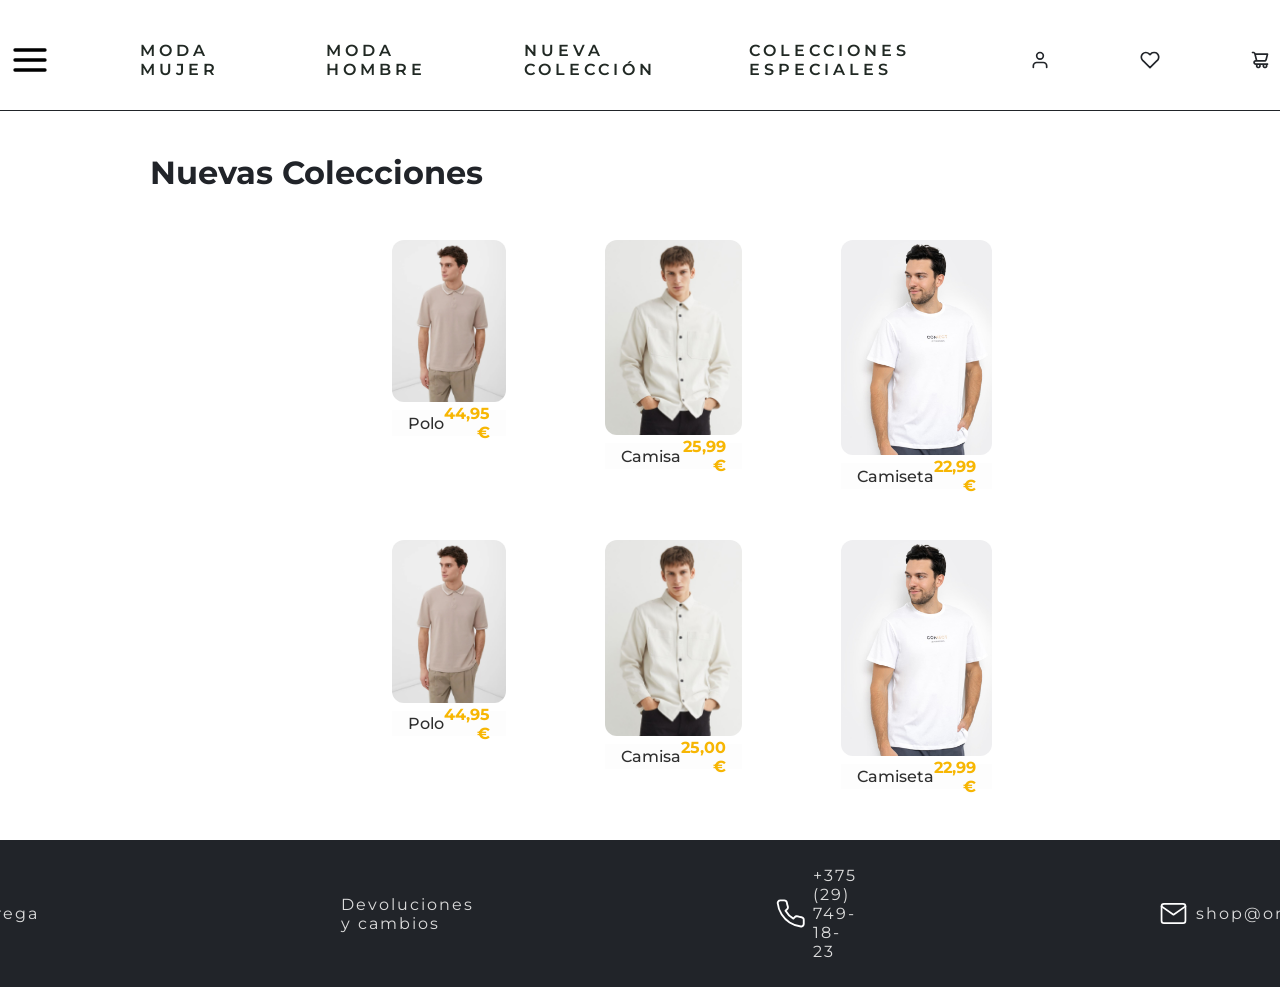
==== modaHombre.html @ a8e7bebb "Primer commit: añado archivos html, css y carpeta de images" ====
<!DOCTYPE html>
<html lang="es">

<head>
  <meta charset="UTF-8" />
  <meta name="viewport" content="width=device-width, initial-scale=1.0" />
  <link rel="stylesheet" href="styles.css" />
  <style>
    @import url("https://fonts.googleapis.com/css2?family=Michroma&family=Montserrat:ital,wght@0,100..900;1,100..900&display=swap");
  </style>

  <title>Moda Hombre</title>
</head>

<body>

  <nav id="navprincipal">
    <a href="./index.html"><img src="./iconos/icon-menu-burguer.svg" alt="menuprincipal" width="40" height="40" /></a>
    <a href="modaMujer.html">MODA MUJER</a>
    <a href="modaHombre.html">MODA HOMBRE</a>
    <a href="./index.html">NUEVA COLECCIÓN</a>
    <a href="./index.html">COLECCIONES ESPECIALES</a>
    <a href="#"><img src="./iconos/icon-user.svg" alt="Usuario" width="20" height="20" /></a>
    <a href="#"><img src="./iconos/icon-heart.svg" alt="Favoritos" width="20" height="20" /></a>
    <a href="#"><img src="./iconos/icon-shopping-cart.svg" alt="Carrito" width="20" height="20" /></a>
  </nav>

  <main>
    <h2>Nuevas Colecciones</h2>

      <section class="galeria-productos">
          <figure class="producto">
            <img src="./iconos/chico-jersey-marron.jpg" alt="chico-jersey-marron" loading="lazy">
            <figcaption>
              <span class="descripcion">Polo</span>
              <span class="precio">44,95 €</span>
            </figcaption>
          </figure>

          <figure class="producto">
            <img src="./iconos/image-1.jpg" alt="Chico con camisa" loading="lazy">
            <figcaption>
              <span class="descripcion">Camisa</span>
              <span class="precio">25,99 €</span>
            </figcaption>
          </figure>

          <figure class="producto">
            <img src="./iconos/chico-camiseta-blanca.jpg" alt="camiseta" loading="lazy">
            <figcaption>
              <span class="descripcion">Camiseta</span>
              <span class="precio">22,99 €</span>
            </figcaption>
          </figure>
          
          <figure class="producto">
            <img src="./iconos/chico-jersey-marron.jpg" alt="Hombre con polo" loading="lazy">
            <figcaption>
              <span class="descripcion">Polo</span>
              <span class="precio">44,95 €</span>
            </figcaption>
          </figure>

          <figure class="producto">
            <img src="./iconos/image-1.jpg" alt="Chico con camisa" loading="lazy">
            <figcaption>
              <span class="descripcion">Camisa</span>
              <span class="precio">25,00 €</span>
            </figcaption>
          </figure>

          <figure class="producto">
            <img src="./iconos/chico-camiseta-blanca.jpg" alt="Camiseta" loading="lazy">
            <!-- loading="lazy" le dice al navegador que no cargue la imagen hasta que esté a punto de aparecer en pantalla. -->
            <figcaption>
              <span class="descripcion">Camiseta</span>
              <span class="precio">22,99 €</span>
            </figcaption>
          </figure>
      </section>

  </main>

  
    <br />
    <footer>
      <nav id="navpie">
        <a href="#"><img src="./iconos/icon-truck.svg" class="iconopie" alt="Entrega" width="20" height="20" />Entrega</a>
        <a href="#">Devoluciones y cambios</a>
        <a href="#"><img src="./iconos/icon-phone.svg" class="iconopie" alt="telefono" width="20" height="20" />+375 (29) 749-18-23</a>
        <a href="#"><img src="./iconos/icon-mail.svg" class="iconopie" alt="mail" width="20" height="20" />shop@omix.com</a>
      </nav>
    </footer>
</body>

</html>
---- styles.css ----
/* Fuente externa */
.montserrat {
  font-family: "Montserrat", sans-serif;
  font-optical-sizing: auto;
  font-weight: 400;
  font-style: normal;
}

/* Estilos Generales */
* {
  font-family: "Montserrat", sans-serif;
  font-weight: 700;
  font-style: normal;
  box-sizing: border-box; /* Añadido para un control más consistente del layout y que no rompa el diseño */
}

body {
  margin: 0;
  /* padding-top: 30px; */ /* espacio superior */
  /* padding-bottom: 40px; */   /*  espacio inferior (dejando el footer en negro y sin añadir fondo blanco (margin-bottom) */
  background-color: #fff; /* fondo blanco en toda la página */
  color: #212429;
}

h2 {
  padding: 15px;
  padding-left: 150px; /* para que el texto se desplace hacia la derecha */
  margin-bottom: 1px;  /* espacio blanco hacia el contenido siguiente */
  font-size: 32px;
  text-align: left; /* Justificar el texto a la izquierda */
  transition: color 2s ease;
}

h2:hover {
  color: gold;
}


/* <nav> Navegación Principal */

#navprincipal {
  display: flex;
  justify-content: center;  /* Centra horizontalmente */
  align-items: center;  /* Alinea verticalmente */
  gap: 70px;  /* Espaciado entre enlaces */
  position: sticky; /* Diseño sticky: la barra de navegación se mantiene visible al hacer scroll. */
  text-transform: uppercase;  /* Para poner en mayúscula el texto del icono del menú principal */
  border-bottom: 1.9px solid #212429;
  background-color: #fff; /* Recomendado: evita trasparencias si hay scroll */
  top: 0px;
  z-index: 1000;  /* Asegura que quede por encima de otros elementos */
  padding-top: 30px;
  padding-bottom: 20px; /* más fondo blanco debajo del contenido */
}

/* Enlaces principales.- En "nav a" le dejo el color del texto para todos los nav que contengas <a> (incluído el footer) */
nav a {
  display: flex;  /* Convierte el enlace en contenedor flex -> Icono + texto alineado*/
  align-items: center;
  gap: 0.5rem;  /* Espaciado entre icono y texto */
  padding: 10px;
  text-decoration: none;
  color: #212924;
  font-size: 16px;
  font-weight: 600;
  letter-spacing: 4px;
  transition: color 2s ease;
}

nav a:hover {
  color: gold;
}

/* ==== Botón Hamburguesa ==== */
#menu-toggle {
  display: none;  /* oculto por defecto (solo visible en móviles) */
}

/* footer <nav> inferior*/
#navpie {
  display: flex;
  justify-content: center;    /* Centra horizontalmente */
  align-items: center;         /* Alinea verticalmente */
  gap: 270px;                   /* Espaciado entre enlaces */
  padding: 10px;
  font-size: 16px;
  background-color: #212429;
}

#navpie a {
  display: flex;  /* Convierte el enlace en contenedor flex -> Icono + texto alineado */
  align-items: center;
  padding: 16px;
  color: #ddd;
  font-weight: 400;
  letter-spacing: 2px;
  transition: color 2s ease;
}

#navpie a:hover {
  color: gold;
}

.iconopie {
  filter: invert(1);
  width: 29px;
  height: 29px;
}

/* --- Galería de productos 3x2 --- */
.galeria-productos {
  display: grid;
  grid-template-columns: repeat(3, 1fr);      /* tres columnas */
  gap: 1.2rem;                                /* espacio entre imágenes */
  padding: 1rem 22rem;                        /* Para tener más margen lateral en la izquierda y en la derecha. */
  justify-items: center;                      /* Aquí centro cada producto en su columna */
  align-items: start;                         /* alineo superiormente los productos */
}

/* --- Imagen de cada producto --- */
.producto {
  display: flex;
  flex-direction: column;
  justify-content: center;
  align-items: center;
}

.producto:hover {
  transform: translateY(-10px); /* Cuando pasas el ratón por la imagen, dicha imagen va hacia arriba */
}

/* --- Aquí están mis imágenes centradas con sus medidas --- */
.producto img {
  width: 100%;             /* Para que ocupe el % del ancho de la imagen */
  height: auto;           /* Mantiene proporción */
  object-fit: contain;    /* No recorta */
  display: block;
  margin: 0 auto;         /*  Centra la imagen */
  background-color: transparent; /* Sin fondo blanco visible */

  /* Bordes redondeados solo en la parte arriba 
  border-top-left-radius: 12px;
  border-top-right-radius: 12px;
  */
  border-radius: 12px; /* Bordes redondeados completos */
  overflow: hidden; /* evito que la imagen se salga de sus bordes */
}

/* --- Pie de foto: descripción y precio --- */
.producto figcaption {
  display: flex;
  justify-content: space-between; /* texto a izquierda y derecha */
  align-items: center;
  background-color: #fdfdfd;
  width: 100%;           /* igual que la imagen (.producto img { width: 55%; }) */
  padding: 0.8rem 1rem; /* aquí ajusto un poco el espaciado */
  box-sizing: border-box; /* aseguro que el padding no sume más ancho que la imagen */
  height: 1rem;
  font-size: 1rem;
  margin-top: 0.5rem; /* dejo un pequeño espacio debajo de la imagen */
  margin-left: auto;  /* lo centro horizontalmente */
  margin-right: auto;
  color: #2e2e2e;
}

/* Descripción a la izquierda del producto */
.producto .descripcion {
  font-weight: 500;
  text-align: left;
}

/* Precio a la derecha del producto */
.producto .precio {
  font-weight: 700; /* texto en negrita */
  color: rgb(247, 182, 3); /* tono dorado opcional */
  text-align: right;
}

/* Efectos para responsive web design */
/*  Responsive: cuando la pantalla es más estrecha  */
@media (max-width: 900px) {
  .galeria-productos {
    grid-template-columns: repeat(2, 1fr);
    padding: 2rem 3rem;  /* Para tener unmenor margen lateral */
  }
}

@media (max-width: 600px) {
  .galeria-productos {
    grid-template-columns: 1fr;
    padding: 1rem 2rem;  /* Para tener menos margen lateral */
  }
  .producto img {
    width: 70%; /* Más grande en pantallas pequeñas */
  }
}

/* ---------------------------------------------------------------- */
/*      Diseño lemoncode para responsive general: máximo 920px      */
/* ---------------------------------------------------------------- */
@media (max-width: 920px) {

  /*  NAV PRINCIPAL  */
  #navprincipal {
    flex-wrap: wrap;                 /* con este flex-wrap permito que los elementos bajen si no caben en una línea */
    gap: 20px;                       /* Menor espacio entre enlaces */
    padding: 10px;                   /* para reducir el padding para pantallas más pequeñas */
    border-bottom: 1px solid #212429;
  }

  #navprincipal a {
    font-size: 14px;                 /* Texto un poco más pequeño */
    letter-spacing: 2px;             /* para ajustar el espaciado de letras */
  }

  /* evito que los iconos de mi nav se desplacen o deformen */
  #navprincipal img {
    width: 18px;
    height: 18px;
  }

  /*  PIE DE PÁGINA  */
  #navpie {
    flex-wrap: wrap;                 /* Si hay muchos enlaces, que ests bajen a la siguiente línea */
    gap: 40px;                       /* Reducir espacio entre enlaces */
    padding: 20px 10px;              /* Más cómodo en pantallas pequeñas */
    font-size: 14px;
    justify-content: center;         /* Centrar los enlaces */
  }

  #navpie a {
    padding: 8px;
    text-align: center;              /* Centrar el texto si hay varias líneas */
  }

  #navpie img {
    width: 22px;                     /* Iconos más pequeños para móviles */
    height: 22px;
  }
}

/* Efecto suave de desplazamiento entre secciones */
html {
  scroll-behavior: smooth;
}
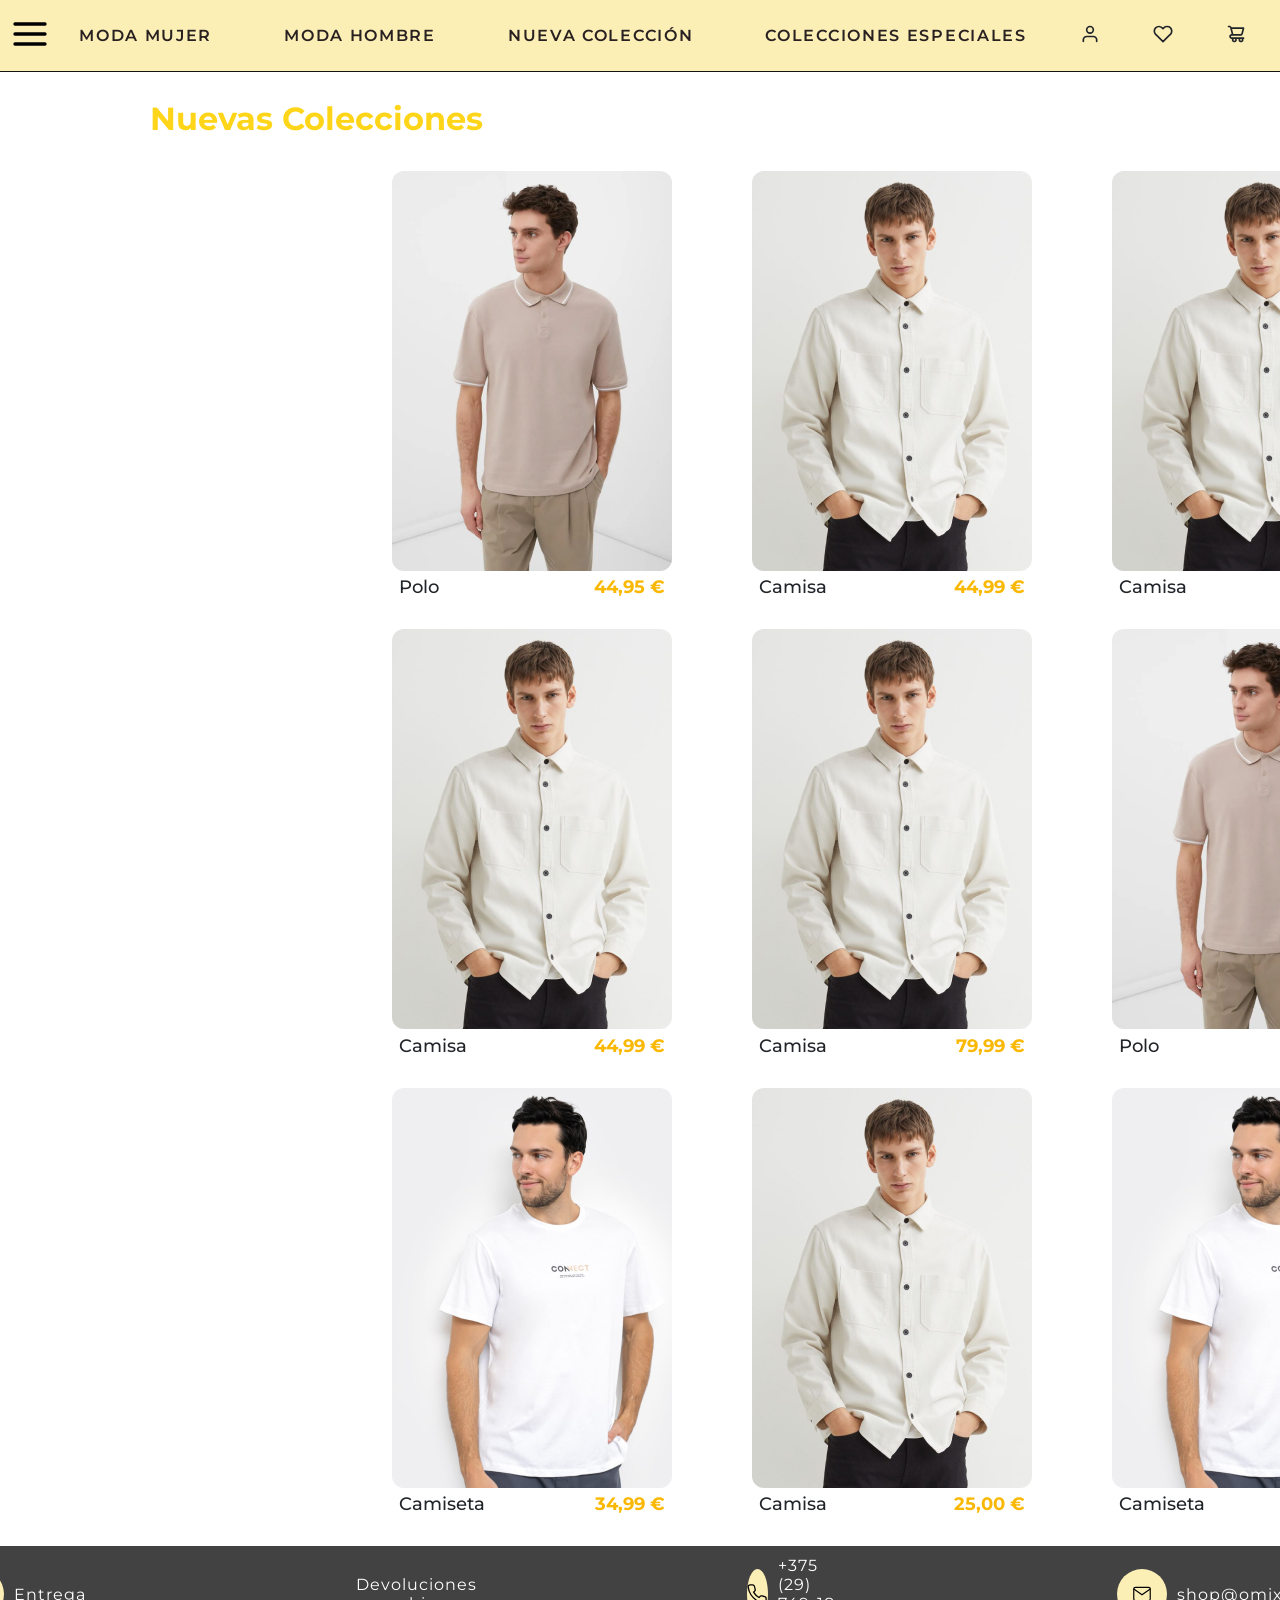
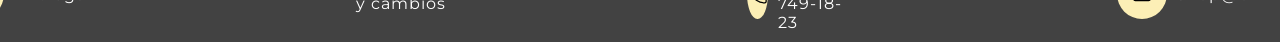
==== commit ef7895cd: "Tercer commit: Optimización del código por el tutor en HTML y CSS" ====
--- a/modaHombre.html
+++ b/modaHombre.html
@@ -9,20 +9,26 @@
     @import url("https://fonts.googleapis.com/css2?family=Michroma&family=Montserrat:ital,wght@0,100..900;1,100..900&display=swap");
   </style>
 
-  <title>Moda Hombre</title>
+  <title>Laboratorio Html</title>
 </head>
 
 <body>
 
-  <nav id="navprincipal">
-    <a href="./index.html"><img src="./iconos/icon-menu-burguer.svg" alt="menuprincipal" width="40" height="40" /></a>
-    <a href="modaMujer.html">MODA MUJER</a>
-    <a href="modaHombre.html">MODA HOMBRE</a>
-    <a href="./index.html">NUEVA COLECCIÓN</a>
-    <a href="./index.html">COLECCIONES ESPECIALES</a>
-    <a href="#"><img src="./iconos/icon-user.svg" alt="Usuario" width="20" height="20" /></a>
-    <a href="#"><img src="./iconos/icon-heart.svg" alt="Favoritos" width="20" height="20" /></a>
-    <a href="#"><img src="./iconos/icon-shopping-cart.svg" alt="Carrito" width="20" height="20" /></a>
+  <nav class="navprincipal">
+    <a href="index.html" class="icono-burger">
+      <img src="./iconos/icon-menu-burguer.svg" id="iconoCo" alt="menuprincipal" width="40" height="40" />
+    </a>
+    <div class="secciones">
+      <a href="./modaMujer.html">MODA MUJER</a>
+      <a href="modaHombre.html">MODA HOMBRE</a>
+      <a href="./index.html">NUEVA COLECCIÓN</a>
+      <a href="./index.html">COLECCIONES ESPECIALES</a>
+    </div>
+    <div class="iconos">
+      <a href="#"><img src="./iconos/icon-user.svg" id="iconoCo" alt="Usuario" width="20" height="20" /></a>
+      <a href="#"><img src="./iconos/icon-heart.svg" id="iconoCo" alt="Favoritos" width="20" height="20" /></a>
+      <a href="#"><img src="./iconos/icon-shopping-cart.svg" id="iconoCo" alt="Carrito" width="20" height="20" /></a>
+    </div>
   </nav>
 
   <main>
@@ -30,7 +36,7 @@
 
       <section class="galeria-productos">
           <figure class="producto">
-            <img src="./iconos/chico-jersey-marron.jpg" alt="chico-jersey-marron" loading="lazy">
+            <img src="./iconos/chico-jersey-marron.jpg" alt="Hombre con polo" loading="lazy">
             <figcaption>
               <span class="descripcion">Polo</span>
               <span class="precio">44,95 €</span>
@@ -38,18 +44,34 @@
           </figure>
 
           <figure class="producto">
-            <img src="./iconos/image-1.jpg" alt="Chico con camisa" loading="lazy">
+            <img src="./iconos/image-1.jpg" alt="Chico con Camisa" loading="lazy">
             <figcaption>
               <span class="descripcion">Camisa</span>
-              <span class="precio">25,99 €</span>
+              <span class="precio">44,99 €</span>
             </figcaption>
           </figure>
 
           <figure class="producto">
-            <img src="./iconos/chico-camiseta-blanca.jpg" alt="camiseta" loading="lazy">
+            <img src="./iconos/image-1.jpg" alt="Chico con camisa" loading="lazy">
             <figcaption>
-              <span class="descripcion">Camiseta</span>
-              <span class="precio">22,99 €</span>
+              <span class="descripcion">Camisa</span>
+              <span class="precio">79,99 €</span>
+            </figcaption>
+          </figure>
+          
+          <figure class="producto">
+            <img src="./iconos/image-1.jpg" alt="Chico con camisa" loading="lazy">
+            <figcaption>
+              <span class="descripcion">Camisa</span>
+              <span class="precio">44,99 €</span>
+            </figcaption>
+          </figure>
+
+          <figure class="producto">
+            <img src="./iconos/image-1.jpg" alt="Chico con camisa" loading="lazy">
+            <figcaption>
+              <span class="descripcion">Camisa</span>
+              <span class="precio">79,99 €</span>
             </figcaption>
           </figure>
           
@@ -58,6 +80,14 @@
             <figcaption>
               <span class="descripcion">Polo</span>
               <span class="precio">44,95 €</span>
+            </figcaption>
+          </figure>
+
+          <figure class="producto">
+            <img src="./iconos/chico-camiseta-blanca.jpg" alt="Camiseta" loading="lazy">
+            <figcaption>
+              <span class="descripcion">Camiseta</span>
+              <span class="precio">34,99 €</span>
             </figcaption>
           </figure>
 
@@ -71,25 +101,39 @@
 
           <figure class="producto">
             <img src="./iconos/chico-camiseta-blanca.jpg" alt="Camiseta" loading="lazy">
-            <!-- loading="lazy" le dice al navegador que no cargue la imagen hasta que esté a punto de aparecer en pantalla. -->
             <figcaption>
               <span class="descripcion">Camiseta</span>
               <span class="precio">22,99 €</span>
             </figcaption>
           </figure>
-      </section>
 
+        </section>
+        <!-- loading="lazy" le dice al navegador que no cargue la imagen hasta que esté a punto de aparecer en pantalla. -->
   </main>
 
-  
-    <br />
-    <footer>
-      <nav id="navpie">
-        <a href="#"><img src="./iconos/icon-truck.svg" class="iconopie" alt="Entrega" width="20" height="20" />Entrega</a>
-        <a href="#">Devoluciones y cambios</a>
-        <a href="#"><img src="./iconos/icon-phone.svg" class="iconopie" alt="telefono" width="20" height="20" />+375 (29) 749-18-23</a>
-        <a href="#"><img src="./iconos/icon-mail.svg" class="iconopie" alt="mail" width="20" height="20" />shop@omix.com</a>
-      </nav>
+    <footer class="pie">
+      <a href="#">
+        <div class="divImagen">
+            <img src="./iconos/icon-truck.svg" class="iconopie" alt="Entrega" width="20" height="20" />
+        </div>
+        Entrega
+      </a>
+
+      <a href="#">Devoluciones y cambios</a>
+
+      <a href="#">
+        <div class="divImagen">
+            <img src="./iconos/icon-phone.svg" class="iconopie" alt="telefono" width="20" height="20" />
+        </div>
+        +375 (29) 749-18-23
+      </a>
+
+      <a href="#">
+        <div class="divImagen">
+          <img src="./iconos/icon-mail.svg" class="iconopie" alt="mail" width="20" height="20" />
+        </div>
+        shop@omix.com
+      </a>
     </footer>
 </body>
 
--- a/styles.css
+++ b/styles.css
@@ -16,228 +16,197 @@
 
 body {
   margin: 0;
-  /* padding-top: 30px; */ /* espacio superior */
-  /* padding-bottom: 40px; */   /*  espacio inferior (dejando el footer en negro y sin añadir fondo blanco (margin-bottom) */
   background-color: #fff; /* fondo blanco en toda la página */
   color: #212429;
 }
 
 h2 {
-  padding: 15px;
   padding-left: 150px; /* para que el texto se desplace hacia la derecha */
   margin-bottom: 1px;  /* espacio blanco hacia el contenido siguiente */
-  font-size: 32px;
-  text-align: left; /* Justificar el texto a la izquierda */
-  transition: color 2s ease;
-}
-
-h2:hover {
-  color: gold;
-}
-
-
-/* <nav> Navegación Principal */
-
-#navprincipal {
-  display: flex;
-  justify-content: center;  /* Centra horizontalmente */
-  align-items: center;  /* Alinea verticalmente */
-  gap: 70px;  /* Espaciado entre enlaces */
+  font-size: 32px;    /* Tamaño de la fuente. */
+  color: rgb(255, 213, 26);
+}
+
+
+/* ------------------------------ */
+/* Estilos para el menú principal */
+/* ------------------------------ */
+
+.navprincipal {
+  display: flex;
+  align-items: center;
+  justify-content: space-between;  /* distribuye secciones e iconos */
   position: sticky; /* Diseño sticky: la barra de navegación se mantiene visible al hacer scroll. */
-  text-transform: uppercase;  /* Para poner en mayúscula el texto del icono del menú principal */
-  border-bottom: 1.9px solid #212429;
-  background-color: #fff; /* Recomendado: evita trasparencias si hay scroll */
-  top: 0px;
+  top: 0;
+  padding: 10px;
+  background-color: rgb(252, 239, 182); /* Recomendado: evita trasparencias si hay scroll */
   z-index: 1000;  /* Asegura que quede por encima de otros elementos */
-  padding-top: 30px;
-  padding-bottom: 20px; /* más fondo blanco debajo del contenido */
-}
-
-/* Enlaces principales.- En "nav a" le dejo el color del texto para todos los nav que contengas <a> (incluído el footer) */
-nav a {
-  display: flex;  /* Convierte el enlace en contenedor flex -> Icono + texto alineado*/
-  align-items: center;
-  gap: 0.5rem;  /* Espaciado entre icono y texto */
-  padding: 10px;
+  border-bottom: 1.7px solid rgb(19, 19, 19);
+}
+
+.secciones {
+  display: flex;
+  align-items: center; /* alinea los <a> y el icono verticalmente */
+  gap: 40px; /* espacio uniforme entre enlaces */
+}
+
+
+/* Texto del menú principal que contenga "<a>" (enlaces) */
+.secciones a {
+  padding: 16px;
   text-decoration: none;
-  color: #212924;
-  font-size: 16px;
+  color: #292121;
   font-weight: 600;
-  letter-spacing: 4px;
-  transition: color 2s ease;
+  letter-spacing: 1.7px;
+  transition: color 0.7s ease;
 }
 
 nav a:hover {
-  color: gold;
-}
-
-/* ==== Botón Hamburguesa ==== */
-#menu-toggle {
-  display: none;  /* oculto por defecto (solo visible en móviles) */
+  color: #be7302;
+}
+
+.iconos a {
+  padding: 24px;
+}
+
+/* ----------------------------------
+   ICONOS (usuario, corazón, carrito)
+-------------------------------------*/
+.iconos a img {
+  transition: filter 0.7s ease;   /* transición para los iconos */
+}
+
+/* efecto hover (cambia de color usando filter) */
+.iconos a:hover img {
+  filter: brightness(0) saturate(100%) 
+          invert(84%) sepia(57%) saturate(2839%) 
+          hue-rotate(1deg) brightness(103%) contrast(101%);
+}
+
+/* -----------------------------------------------------
+   ICONO BURGER con mismo efecto que los textos del menú
+-------------------------------------------------------*/
+.icono-burger img {
+  transition: filter 0.7s ease;   /* transición igual que iconos */
+}
+
+.icono-burger:hover img {
+  filter: brightness(0) saturate(100%) 
+          invert(84%) sepia(57%) saturate(2839%) 
+          hue-rotate(1deg) brightness(103%) contrast(101%);
+}
+
+/* --- Galería de productos 3x2 --- */
+.galeria-productos {
+  max-width: 1280px;
+  display: grid;
+  grid-template-columns: repeat(3, 1fr);      /* tres columnas */
+  padding: 1rem 22rem;                        /* Para tener más margen lateral en la izquierda y en la derecha. */
+  justify-items: center;                      /* Aquí centro cada producto en su columna */
+}
+
+.producto:hover {
+  transform: translateY(-5px); /* Cuando pasas el ratón por la imagen, dicha imagen va hacia arriba */
+}
+
+.producto img {
+  border-radius: 12px; /* Bordes redondeados completos */
+}
+
+/* --- Pie de foto: descripción y precio --- */
+figcaption {
+  display: flex;
+  justify-content: space-between; /* texto a izquierda y derecha */
+  width: 95%;           /* igual que la imagen (.producto img { width: 55%; }) */
+  box-sizing: border-box; /* aseguro que el padding no sume más ancho que la imagen */
+  font-size: 1.1rem;  /* aumento el tamaño de la fuente de la descripción y precio. */
+  margin-top: 0.1rem; /* dejo un pequeño espacio debajo de la imagen */
+  margin-left: auto;  /* con margin-left y -rihgt se quedan centrados al borde de la imagen. */
+  margin-right: auto;
+}
+
+/* Descripción a la izquierda del producto */
+.producto .descripcion {
+  font-weight: 500; /* reduzco el borde del texto */
+}
+
+/* Precio a la derecha del producto */
+.producto .precio {
+  color: rgb(250, 184, 2); /* tono dorado opcional */
 }
 
 /* footer <nav> inferior*/
-#navpie {
+.pie {
   display: flex;
   justify-content: center;    /* Centra horizontalmente */
   align-items: center;         /* Alinea verticalmente */
   gap: 270px;                   /* Espaciado entre enlaces */
   padding: 10px;
   font-size: 16px;
-  background-color: #212429;
-}
-
-#navpie a {
+  background-color: #424242;
+}
+
+.pie a {
   display: flex;  /* Convierte el enlace en contenedor flex -> Icono + texto alineado */
   align-items: center;
-  padding: 16px;
-  color: #ddd;
+  color: #ffff;
   font-weight: 400;
-  letter-spacing: 2px;
-  transition: color 2s ease;
-}
-
-#navpie a:hover {
-  color: gold;
-}
-
+  letter-spacing: 1px;
+  transition: color 0.4s ease;
+  text-decoration: none;
+}
+
+.pie a:hover {
+  color: rgb(252, 239, 182);
+}
+
+.divImagen {
+  display: grid;
+  place-items: center; /* centrar horizontal y vertical en una sola línea */
+  border-radius: 50%; /* forma circular del fondo donde va el icono. */
+  margin-right: 10px;
+  width: 50px;
+  height: 50px;
+  background-color: rgb(252, 239, 182);
+}
+
+/* Estilo para los Iconos */
 .iconopie {
-  filter: invert(1);
-  width: 29px;
-  height: 29px;
-}
-
-/* --- Galería de productos 3x2 --- */
-.galeria-productos {
-  display: grid;
-  grid-template-columns: repeat(3, 1fr);      /* tres columnas */
-  gap: 1.2rem;                                /* espacio entre imágenes */
-  padding: 1rem 22rem;                        /* Para tener más margen lateral en la izquierda y en la derecha. */
-  justify-items: center;                      /* Aquí centro cada producto en su columna */
-  align-items: start;                         /* alineo superiormente los productos */
-}
-
-/* --- Imagen de cada producto --- */
-.producto {
-  display: flex;
-  flex-direction: column;
-  justify-content: center;
-  align-items: center;
-}
-
-.producto:hover {
-  transform: translateY(-10px); /* Cuando pasas el ratón por la imagen, dicha imagen va hacia arriba */
-}
-
-/* --- Aquí están mis imágenes centradas con sus medidas --- */
-.producto img {
-  width: 100%;             /* Para que ocupe el % del ancho de la imagen */
-  height: auto;           /* Mantiene proporción */
-  object-fit: contain;    /* No recorta */
-  display: block;
-  margin: 0 auto;         /*  Centra la imagen */
-  background-color: transparent; /* Sin fondo blanco visible */
-
-  /* Bordes redondeados solo en la parte arriba 
-  border-top-left-radius: 12px;
-  border-top-right-radius: 12px;
-  */
-  border-radius: 12px; /* Bordes redondeados completos */
-  overflow: hidden; /* evito que la imagen se salga de sus bordes */
-}
-
-/* --- Pie de foto: descripción y precio --- */
-.producto figcaption {
-  display: flex;
-  justify-content: space-between; /* texto a izquierda y derecha */
-  align-items: center;
-  background-color: #fdfdfd;
-  width: 100%;           /* igual que la imagen (.producto img { width: 55%; }) */
-  padding: 0.8rem 1rem; /* aquí ajusto un poco el espaciado */
-  box-sizing: border-box; /* aseguro que el padding no sume más ancho que la imagen */
-  height: 1rem;
-  font-size: 1rem;
-  margin-top: 0.5rem; /* dejo un pequeño espacio debajo de la imagen */
-  margin-left: auto;  /* lo centro horizontalmente */
-  margin-right: auto;
-  color: #2e2e2e;
-}
-
-/* Descripción a la izquierda del producto */
-.producto .descripcion {
-  font-weight: 500;
-  text-align: left;
-}
-
-/* Precio a la derecha del producto */
-.producto .precio {
-  font-weight: 700; /* texto en negrita */
-  color: rgb(247, 182, 3); /* tono dorado opcional */
-  text-align: right;
-}
-
-/* Efectos para responsive web design */
-/*  Responsive: cuando la pantalla es más estrecha  */
-@media (max-width: 900px) {
+  width: 20px;
+  height: 20px;
+}
+
+
+/* Estilos para el responsive */
+
+@media (max-width: 920px) {
+  .icono-burger {
+    margin: 0 auto;
+  }
+
+  .secciones {
+    display: none;
+  }
+
+  .iconos {
+    display: none;
+  }
+
   .galeria-productos {
-    grid-template-columns: repeat(2, 1fr);
-    padding: 2rem 3rem;  /* Para tener unmenor margen lateral */
-  }
-}
-
-@media (max-width: 600px) {
-  .galeria-productos {
-    grid-template-columns: 1fr;
-    padding: 1rem 2rem;  /* Para tener menos margen lateral */
-  }
-  .producto img {
-    width: 70%; /* Más grande en pantallas pequeñas */
-  }
-}
-
-/* ---------------------------------------------------------------- */
-/*      Diseño lemoncode para responsive general: máximo 920px      */
-/* ---------------------------------------------------------------- */
-@media (max-width: 920px) {
-
-  /*  NAV PRINCIPAL  */
-  #navprincipal {
-    flex-wrap: wrap;                 /* con este flex-wrap permito que los elementos bajen si no caben en una línea */
-    gap: 20px;                       /* Menor espacio entre enlaces */
-    padding: 10px;                   /* para reducir el padding para pantallas más pequeñas */
-    border-bottom: 1px solid #212429;
-  }
-
-  #navprincipal a {
-    font-size: 14px;                 /* Texto un poco más pequeño */
-    letter-spacing: 2px;             /* para ajustar el espaciado de letras */
-  }
-
-  /* evito que los iconos de mi nav se desplacen o deformen */
-  #navprincipal img {
-    width: 18px;
-    height: 18px;
-  }
-
-  /*  PIE DE PÁGINA  */
-  #navpie {
-    flex-wrap: wrap;                 /* Si hay muchos enlaces, que ests bajen a la siguiente línea */
-    gap: 40px;                       /* Reducir espacio entre enlaces */
-    padding: 20px 10px;              /* Más cómodo en pantallas pequeñas */
-    font-size: 14px;
-    justify-content: center;         /* Centrar los enlaces */
-  }
-
-  #navpie a {
-    padding: 8px;
-    text-align: center;              /* Centrar el texto si hay varias líneas */
-  }
-
-  #navpie img {
-    width: 22px;                     /* Iconos más pequeños para móviles */
-    height: 22px;
-  }
-}
+    grid-template-columns: repeat(1, 1fr);
+  }
+
+  .pie {
+    flex-direction: column;
+    gap: 32px;
+  }
+
+  .pie a {
+    padding-bottom: 16px;
+    border-bottom: 1px solid #ffff;
+  }
+}
+
 
 /* Efecto suave de desplazamiento entre secciones */
 html {
